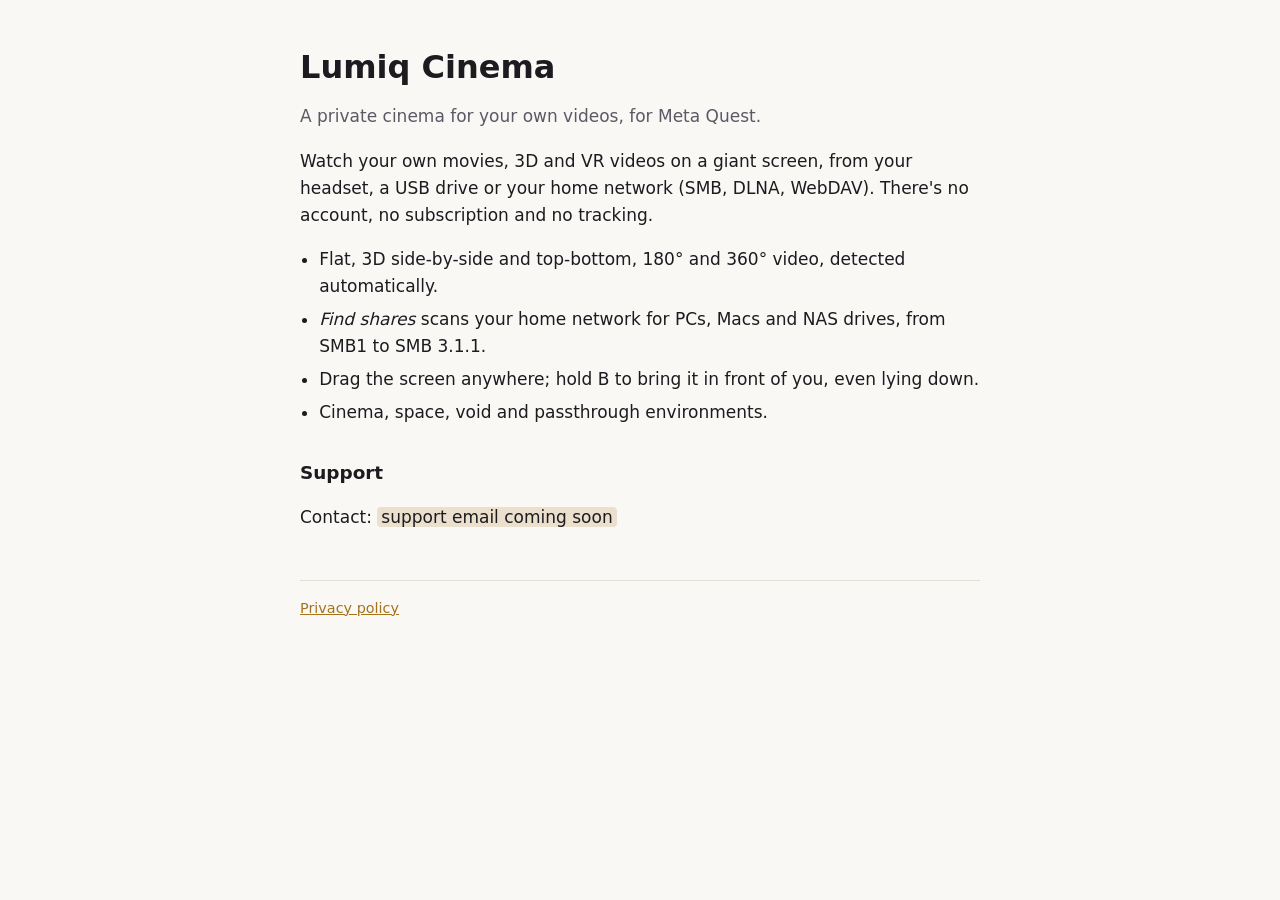
==== index.html @ 988daea7 "Lumiq Cinema website and privacy policy Co-Authored-By: Claude Opus 5.5 <noreply@anthropic.com>" ====
<!doctype html>
<html lang="en">
<head>
  <meta charset="utf-8">
  <meta name="viewport" content="width=device-width, initial-scale=1">
  <title>Lumiq Cinema</title>
  <meta name="description" content="Lumiq Cinema: a private cinema for your own videos on Meta Quest.">
  <link rel="stylesheet" href="style.css">
</head>
<body>
<main>
  <h1>Lumiq Cinema</h1>
  <p class="muted">A private cinema for your own videos, for Meta Quest.</p>

  <p>Watch your own movies, 3D and VR videos on a giant screen, from your headset, a USB drive or
  your home network (SMB, DLNA, WebDAV). There's no account, no subscription and no tracking.</p>

  <ul>
    <li>Flat, 3D side-by-side and top-bottom, 180° and 360° video, detected automatically.</li>
    <li><em>Find shares</em> scans your home network for PCs, Macs and NAS drives, from SMB1 to SMB 3.1.1.</li>
    <li>Drag the screen anywhere; hold B to bring it in front of you, even lying down.</li>
    <li>Cinema, space, void and passthrough environments.</li>
  </ul>

  <h2>Support</h2>
  <p>Contact: <span class="placeholder">support email coming soon</span></p>

  <footer class="muted"><a href="privacy/">Privacy policy</a></footer>
</main>
</body>
</html>
---- style.css ----
:root {
  --bg: #faf8f5;
  --fg: #1d1b20;
  --muted: #5c5866;
  --accent: #a4741c;
  --rule: #e4dfd6;
}
@media (prefers-color-scheme: dark) {
  :root {
    --bg: #0e0d12;
    --fg: #ece7f2;
    --muted: #b8b2c4;
    --accent: #e8b04a;
    --rule: #2a2733;
  }
}
* { box-sizing: border-box; }
body {
  margin: 0;
  background: var(--bg);
  color: var(--fg);
  font: 17px/1.6 system-ui, -apple-system, "Segoe UI", Roboto, sans-serif;
}
main { max-width: 720px; margin: 0 auto; padding: 48px 20px 64px; }
h1 { font-size: 2rem; line-height: 1.2; margin: 0 0 4px; }
h2 { font-size: 1.15rem; margin: 2rem 0 0.5rem; }
p, li { color: var(--fg); }
.muted { color: var(--muted); }
a { color: var(--accent); }
ul { padding-left: 1.2rem; }
li { margin: 0.35rem 0; }
.summary { border-left: 3px solid var(--accent); padding: 4px 0 4px 14px; margin: 1.5rem 0; }
.placeholder { background: color-mix(in srgb, var(--accent) 18%, transparent); padding: 0 4px; border-radius: 4px; }
footer { margin-top: 3rem; padding-top: 1rem; border-top: 1px solid var(--rule); font-size: 0.9rem; }
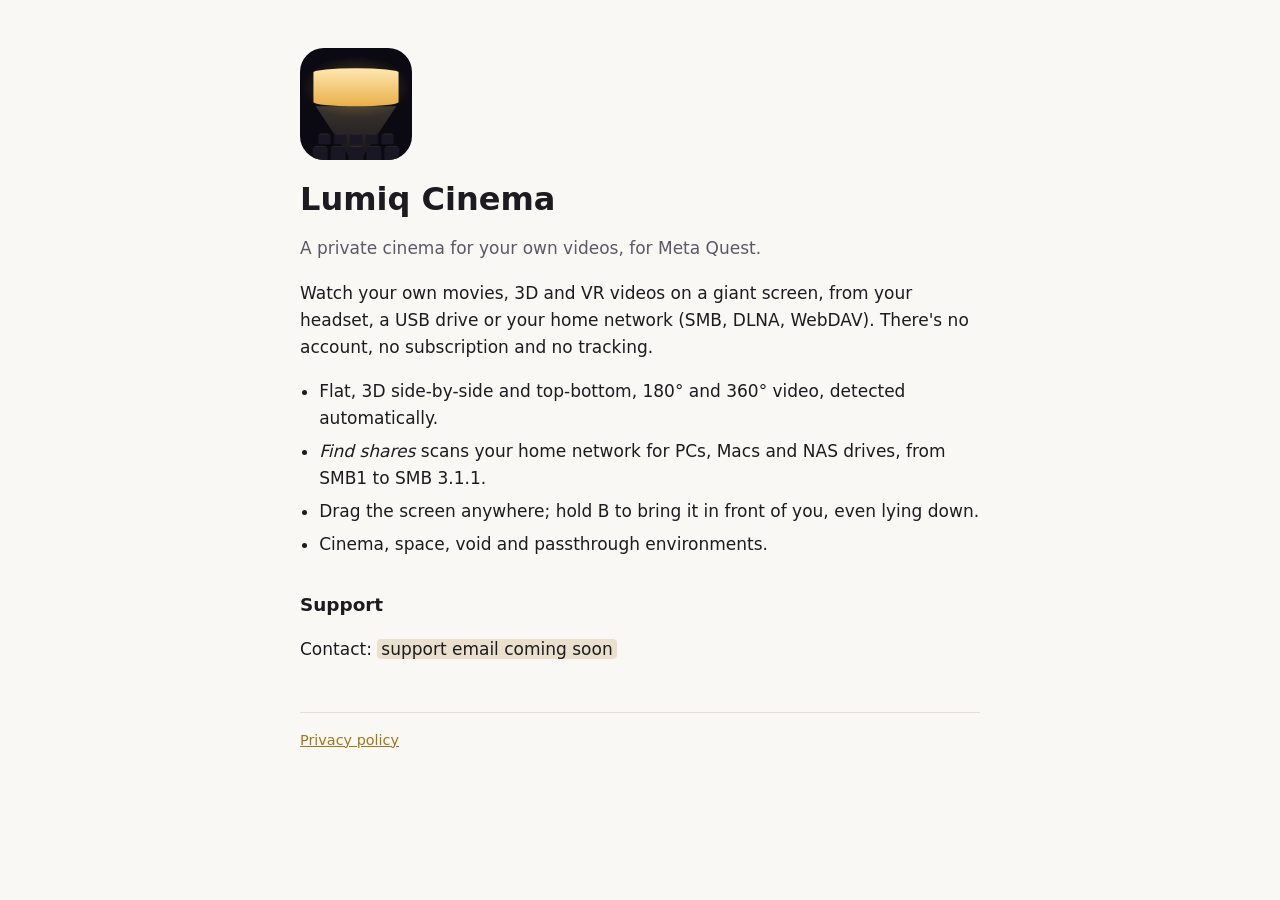
==== commit 91054f2c: "Add app icon as favicon and header image Co-Authored-By: Claude Opus 5.5 <noreply@anthropic.com>" ====
--- a/index.html
+++ b/index.html
@@ -5,10 +5,12 @@
   <meta name="viewport" content="width=device-width, initial-scale=1">
   <title>Lumiq Cinema</title>
   <meta name="description" content="Lumiq Cinema: a private cinema for your own videos on Meta Quest.">
+  <link rel="icon" href="icon.svg" type="image/svg+xml">
   <link rel="stylesheet" href="style.css">
 </head>
 <body>
 <main>
+  <img class="app-icon" src="icon.svg" width="112" height="112" alt="Lumiq Cinema app icon">
   <h1>Lumiq Cinema</h1>
   <p class="muted">A private cinema for your own videos, for Meta Quest.</p>
 
--- a/style.css
+++ b/style.css
@@ -32,3 +32,4 @@
 .summary { border-left: 3px solid var(--accent); padding: 4px 0 4px 14px; margin: 1.5rem 0; }
 .placeholder { background: color-mix(in srgb, var(--accent) 18%, transparent); padding: 0 4px; border-radius: 4px; }
 footer { margin-top: 3rem; padding-top: 1rem; border-top: 1px solid var(--rule); font-size: 0.9rem; }
+.app-icon { display: block; width: 112px; height: 112px; border-radius: 24px; margin: 0 0 20px; }
